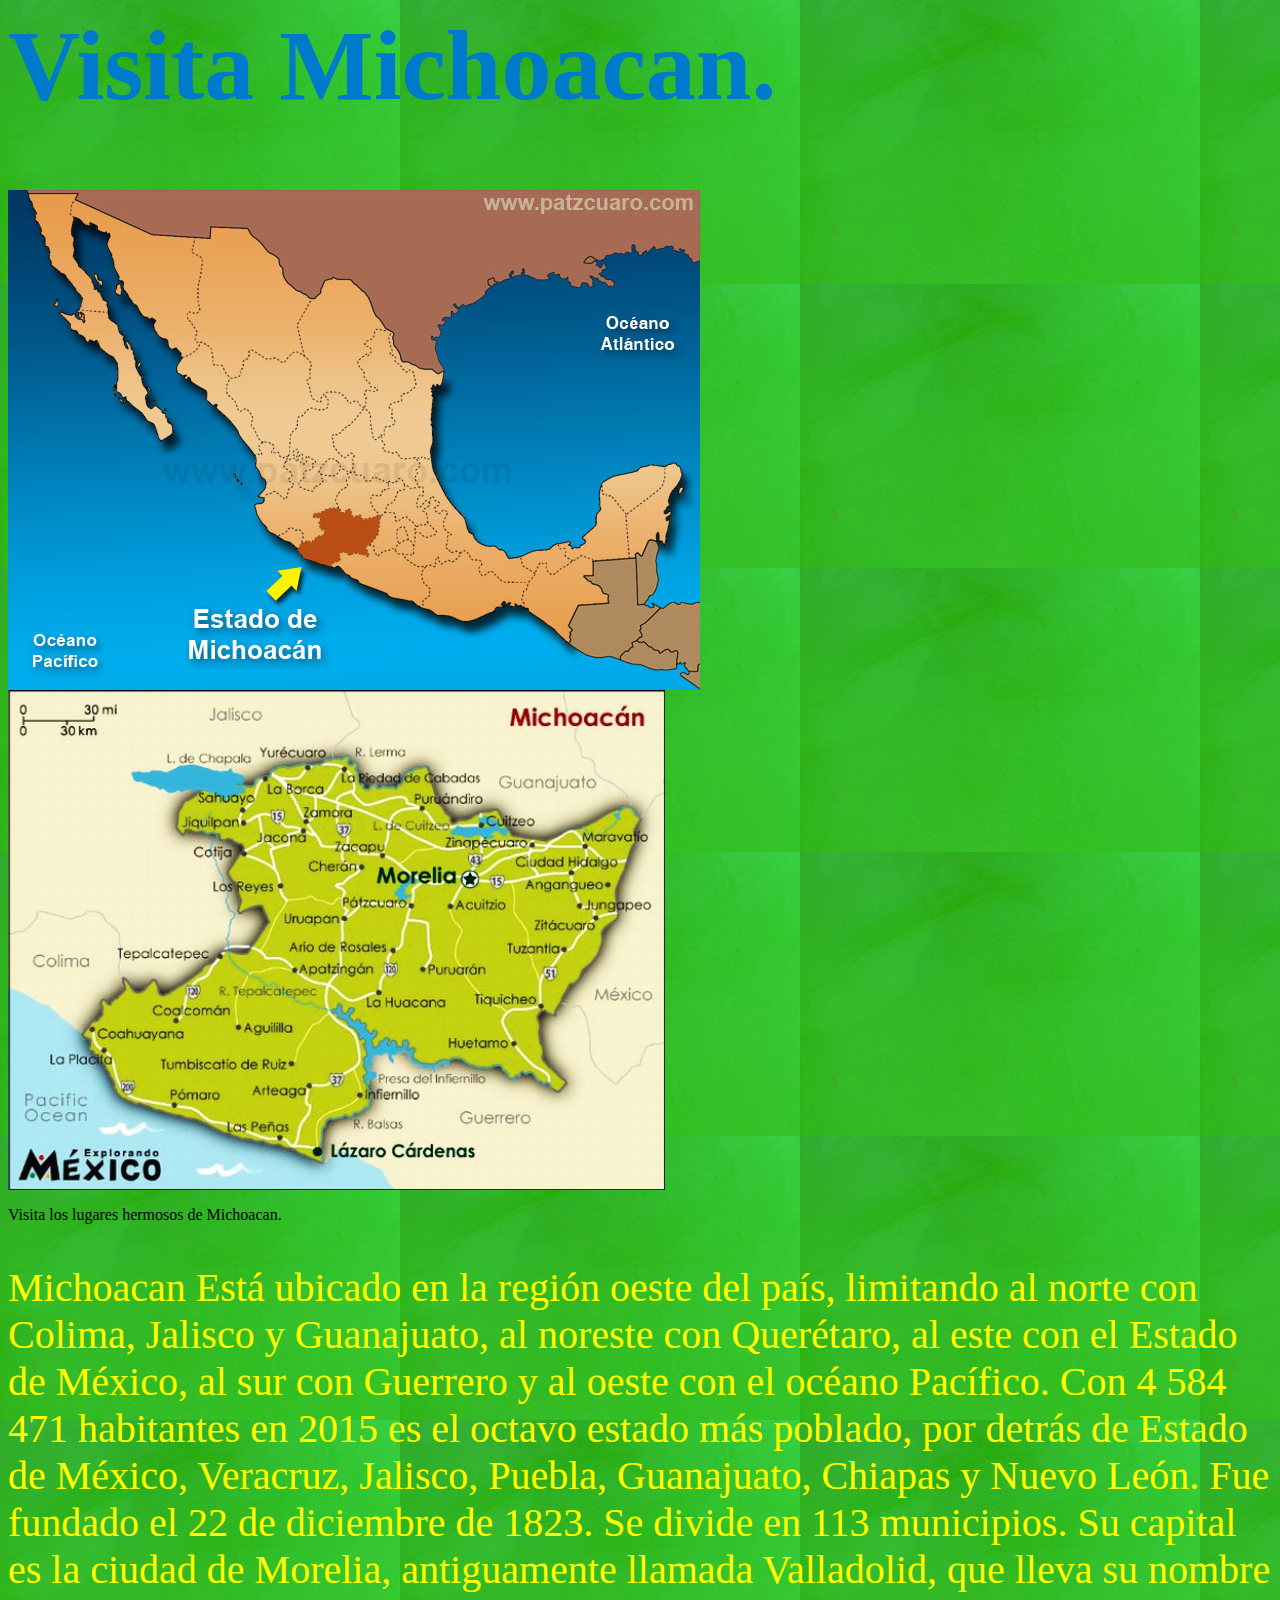
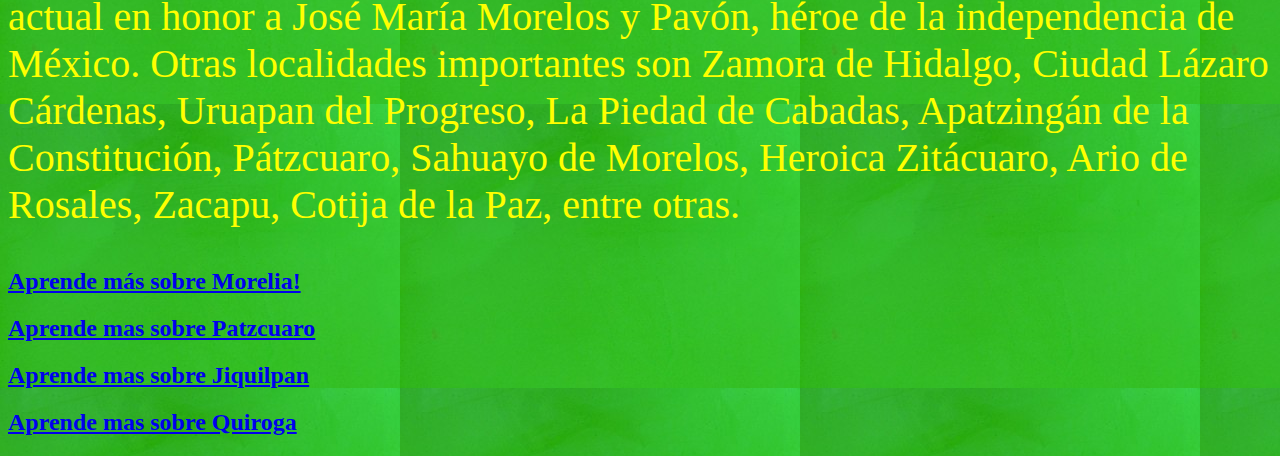
==== index.html @ 3374ae0a "," ====
﻿<html lang="es">
<head>
<link rel="stylesheet"href="style.css">
<title>Vistia Michoacan!</title>
</head>
<body>
<h1>Visita Michoacan.</h1>
<img src="Visita-Michoacan.jpg"><a href="morelia.html"><img src="Michoacan.jpg"></a>
<p>Visita los lugares hermosos de Michoacan.</p>
<p id="special">Michoacan Está ubicado en la región oeste del país, limitando al norte con Colima, Jalisco y Guanajuato, al noreste con Querétaro, al este con el Estado de México, al sur con Guerrero y al oeste con el océano Pacífico. Con 4 584 471 habitantes en 2015 es el octavo estado más poblado, por detrás de Estado de México, Veracruz, Jalisco, Puebla, Guanajuato, Chiapas y Nuevo León.  Fue fundado el 22 de diciembre de 1823.
Se divide en 113 municipios. Su capital es la ciudad de Morelia, antiguamente llamada Valladolid, que lleva su nombre actual en honor a José María Morelos y Pavón, héroe de la independencia de México. Otras localidades importantes son Zamora de Hidalgo, Ciudad Lázaro Cárdenas, Uruapan del Progreso, La Piedad de Cabadas, Apatzingán de la Constitución, Pátzcuaro, Sahuayo de Morelos, Heroica Zitácuaro, Ario de Rosales, Zacapu, Cotija de la Paz, entre otras.</p>
<a href="morelia.html"><h2>Aprende más sobre Morelia!</h2></a>
<a href="patzcuaro.html"><h2>Aprende mas sobre Patzcuaro</h2></a>
<a href="jiquilpan.html"><h2>Aprende mas sobre Jiquilpan</h2></a>
<a href="quiroga.html"><h2>Aprende mas sobre Quiroga</h2></a>
</body>
</html>
---- style.css ----
h1{
      font-size:100px;
      color:#007acc;
}
img{
      height:500px;
      width:auto;
}
#special{
          font-size:40px;
          color:#ffff00;
}
body{
        background-image:url("verde.jpg");
}
#morelia{ font-size:40px;
          color:#8600b3;}
#patzcuaro{ font-size:40px;
            color:#8600b3;}
#jiquilpan{font-size:40px;
            color:#8600b3;}
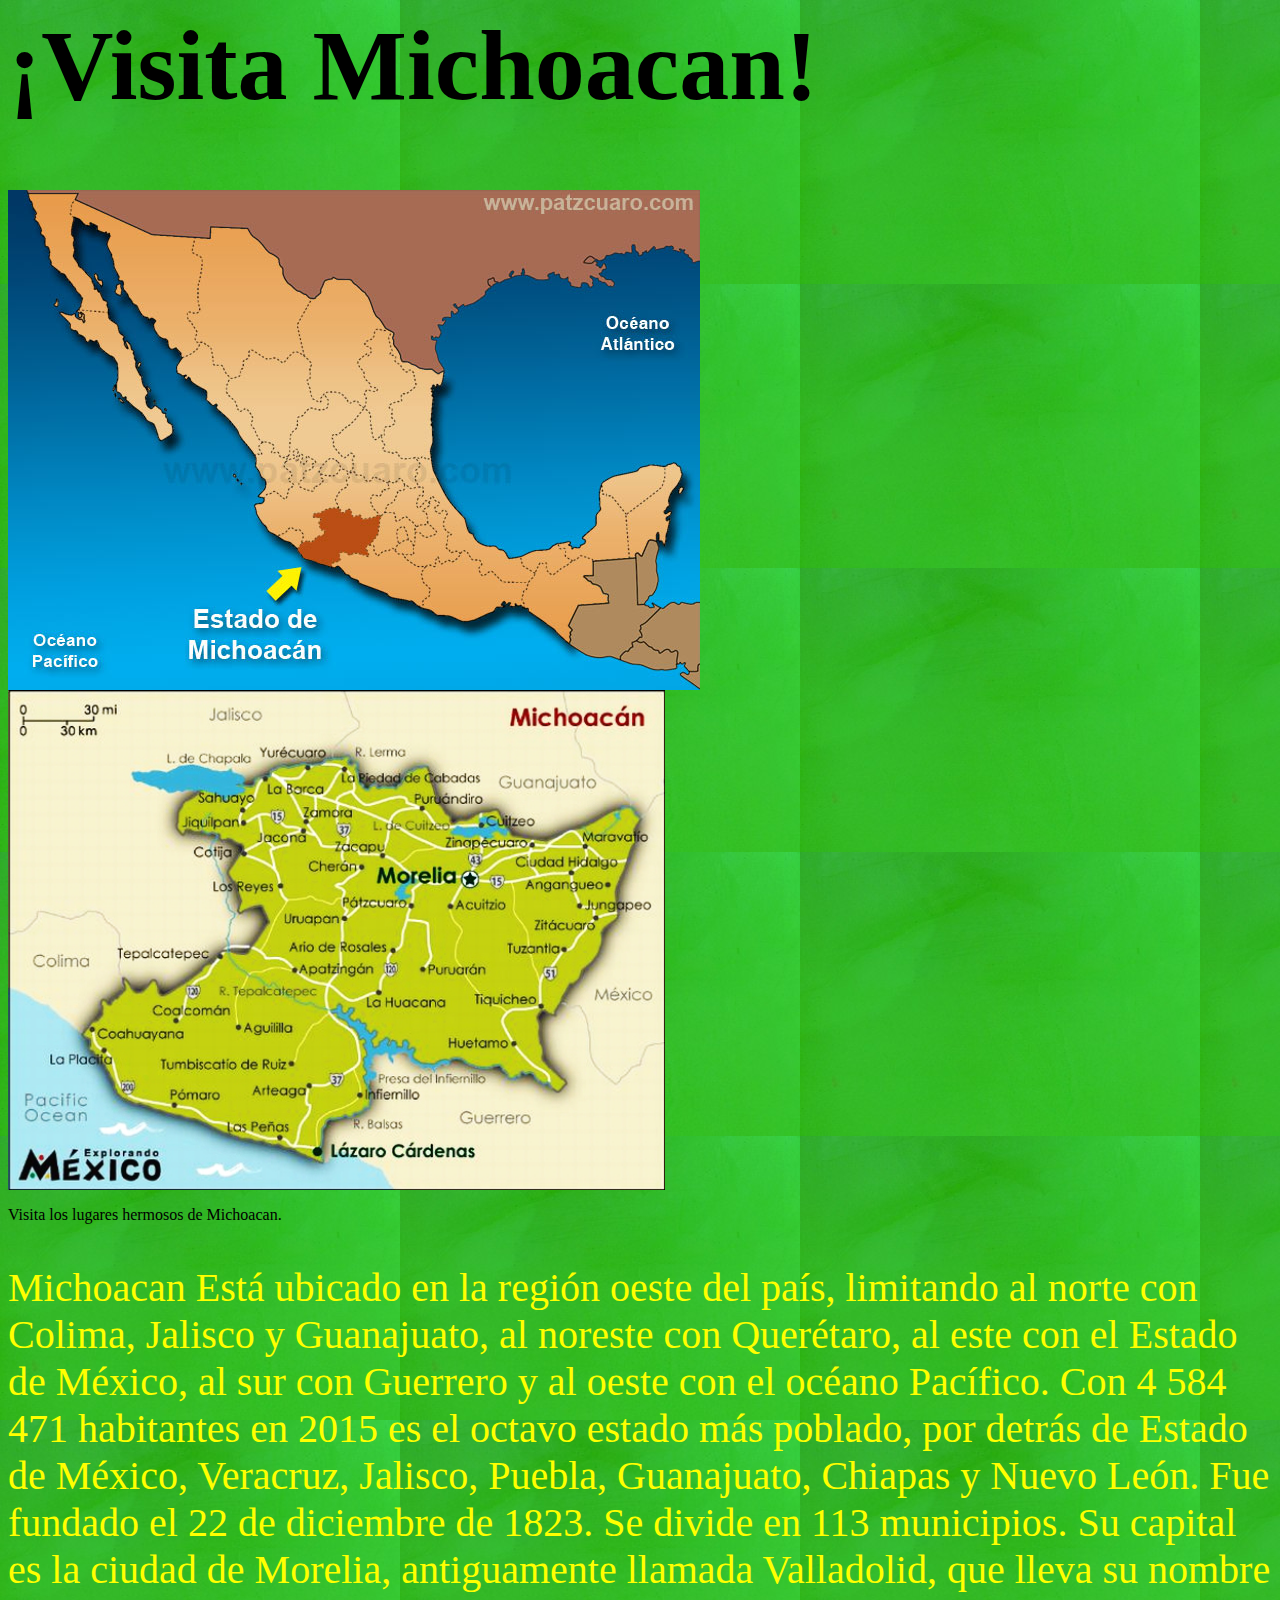
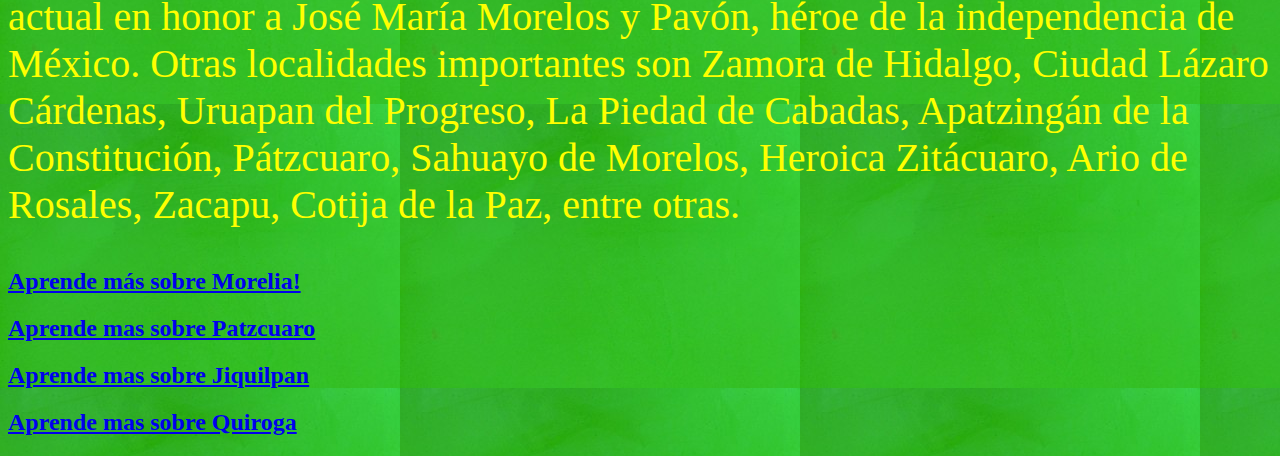
==== commit 5f8d4a1b: "a" ====
--- a/index.html
+++ b/index.html
@@ -1,10 +1,10 @@
 ﻿<html lang="es">
 <head>
 <link rel="stylesheet"href="style.css">
-<title>Vistia Michoacan!</title>
+<title>¡Vistia Michoacan!</title>
 </head>
 <body>
-<h1>Visita Michoacan.</h1>
+<h1>¡Visita Michoacan!</h1>
 <img src="Visita-Michoacan.jpg"><a href="morelia.html"><img src="Michoacan.jpg"></a>
 <p>Visita los lugares hermosos de Michoacan.</p>
 <p id="special">Michoacan Está ubicado en la región oeste del país, limitando al norte con Colima, Jalisco y Guanajuato, al noreste con Querétaro, al este con el Estado de México, al sur con Guerrero y al oeste con el océano Pacífico. Con 4 584 471 habitantes en 2015 es el octavo estado más poblado, por detrás de Estado de México, Veracruz, Jalisco, Puebla, Guanajuato, Chiapas y Nuevo León.  Fue fundado el 22 de diciembre de 1823.
--- a/style.css
+++ b/style.css
@@ -1,6 +1,6 @@
 h1{
       font-size:100px;
-      color:#007acc;
+      color:<div><span style="color:#ff0000;">E</span><span style="color:#ff0700;">n</span><span style="color:#ff0f00;">t</span><span style="color:#ff1600;">e</span><span style="color:#ff1e00;">r</span><span style="color:#ff2500;"> </span><span style="color:#ff2d00;">y</span><span style="color:#ff3400;">o</span><span style="color:#ff3c00;">u</span><span style="color:#ff4300;">r</span><span style="color:#ff4b00;"> </span><span style="color:#ff5200;">m</span><span style="color:#ff5a00;">e</span><span style="color:#ff6100;">s</span><span style="color:#ff6900;">s</span><span style="color:#ff7000;">a</span><span style="color:#ff7800;">g</span><span style="color:#ff7f00;">e</span><span style="color:#ff8600;"> </span><span style="color:#ff8d00;">h</span><span style="color:#ff9400;">e</span><span style="color:#ff9b00;">r</span><span style="color:#ffa300;">e</span><span style="color:#ffaa00;">.</span><span style="color:#ffb100;">.</span><span style="color:#ffb800;">.</span></div><div><span style="color:#ffbf00;">T</span><span style="color:#ffc600;">o</span><span style="color:#ffcd00;"> </span><span style="color:#ffd400;">b</span><span style="color:#ffdb00;">e</span><span style="color:#ffe300;"> </span><span style="color:#ffea00;">o</span><span style="color:#fff100;">r</span><span style="color:#fff800;"> </span><span style="color:#ffff00;">n</span><span style="color:#f0ff00;">o</span><span style="color:#e1ff00;">t</span><span style="color:#d2ff00;"> </span><span style="color:#c3ff00;">t</span><span style="color:#b4ff00;">o</span><span style="color:#a5ff00;"> </span><span style="color:#96ff00;">b</span><span style="color:#87ff00;">e</span><span style="color:#78ff00;">,</span><span style="color:#69ff00;"> </span></div><div><span style="color:#5aff00;">t</span><span style="color:#4bff00;">h</span><span style="color:#3cff00;">a</span><span style="color:#2dff00;">t</span><span style="color:#1eff00;"> </span><span style="color:#0fff00;">i</span><span style="color:#00ff00;">s</span><span style="color:#00ff0f;"> </span><span style="color:#00ff1e;">t</span><span style="color:#00ff2d;">h</span><span style="color:#00ff3c;">e</span><span style="color:#00ff4b;"> </span><span style="color:#00ff5a;">q</span><span style="color:#00ff69;">u</span><span style="color:#00ff78;">e</span><span style="color:#00ff87;">s</span><span style="color:#00ff96;">t</span><span style="color:#00ffa5;">i</span><span style="color:#00ffb4;">o</span><span style="color:#00ffc3;">n</span><span style="color:#00ffd2;">.</span><span style="color:#00ffe1;">.</span><span style="color:#00fff0;">.</span></div><div><span style="color:#00ffff;">m</span><span style="color:#00f1ff;">a</span><span style="color:#00e3ff;">y</span><span style="color:#00d5ff;">b</span><span style="color:#00c6ff;">e</span><span style="color:#00b8ff;">,</span><span style="color:#00aaff;"> </span><span style="color:#009cff;">I</span><span style="color:#008eff;"> </span><span style="color:#0080ff;">t</span><span style="color:#0071ff;">h</span><span style="color:#0063ff;">i</span><span style="color:#0055ff;">n</span><span style="color:#0047ff;">k</span><span style="color:#0039ff;">,</span><span style="color:#002bff;"> </span></div><div><span style="color:#001cff;">I</span><span style="color:#000eff;">'</span><span style="color:#0000ff;">m</span><span style="color:#0800ff;"> </span><span style="color:#1000ff;">n</span><span style="color:#1900ff;">o</span><span style="color:#2100ff;">t</span><span style="color:#2900ff;"> </span><span style="color:#3100ff;">s</span><span style="color:#3900ff;">u</span><span style="color:#4100ff;">r</span><span style="color:#4a00ff;">e</span></div><div><span style="color:#5200ff;">w</span><span style="color:#5a00ff;">a</span><span style="color:#6200ff;">i</span><span style="color:#6a00ff;">t</span><span style="color:#7200ff;">,</span><span style="color:#7b00ff;"> </span><span style="color:#8300ff;">y</span><span style="color:#8b00ff;">o</span><span style="color:#9200f0;">u</span><span style="color:#9900e1;">'</span><span style="color:#9f00d2;">r</span><span style="color:#a600c3;">e</span><span style="color:#ad00b4;"> </span><span style="color:#b400a5;">s</span><span style="color:#bb0096;">t</span><span style="color:#c20087;">i</span><span style="color:#c80078;">l</span><span style="color:#cf0069;">l</span><span style="color:#d6005a;"> </span><span style="color:#dd004b;">r</span><span style="color:#e4003c;">e</span><span style="color:#eb002d;">a</span><span style="color:#f1001e;">d</span><span style="color:#f8000f;">i</span><span style="color:#ff0000;">n</span><span style="color:#ff0700;">g</span><span style="color:#ff0e00;"> </span><span style="color:#ff1500;">t</span><span style="color:#ff1c00;">h</span><span style="color:#ff2300;">i</span><span style="color:#ff2a00;">s</span><span style="color:#ff3100;">?</span></div><div><span style="color:#ff3800;">T</span><span style="color:#ff4000;">y</span><span style="color:#ff4700;">p</span><span style="color:#ff4e00;">e</span><span style="color:#ff5500;"> </span><span style="color:#ff5c00;">a</span><span style="color:#ff6300;"> </span><span style="color:#ff6a00;">g</span><span style="color:#ff7100;">o</span><span style="color:#ff7800;">o</span><span style="color:#ff7f00;">d</span><span style="color:#ff8700;"> </span><span style="color:#ff8e00;">m</span><span style="color:#ff9600;">e</span><span style="color:#ff9d00;">s</span><span style="color:#ffa500;">s</span><span style="color:#ffac00;">a</span><span style="color:#ffb400;">g</span><span style="color:#ffbb00;">e</span><span style="color:#ffc300;"> </span><span style="color:#ffca00;">a</span><span style="color:#ffd200;">l</span><span style="color:#ffd900;">r</span><span style="color:#ffe100;">e</span><span style="color:#ffe800;">a</span><span style="color:#fff000;">d</span><span style="color:#fff700;">y</span><span style="color:#ffff00;">!</span></div>;
 }
 img{
       height:500px;
@@ -19,3 +19,4 @@
             color:#8600b3;}
 #jiquilpan{font-size:40px;
             color:#8600b3;}
+#007acc
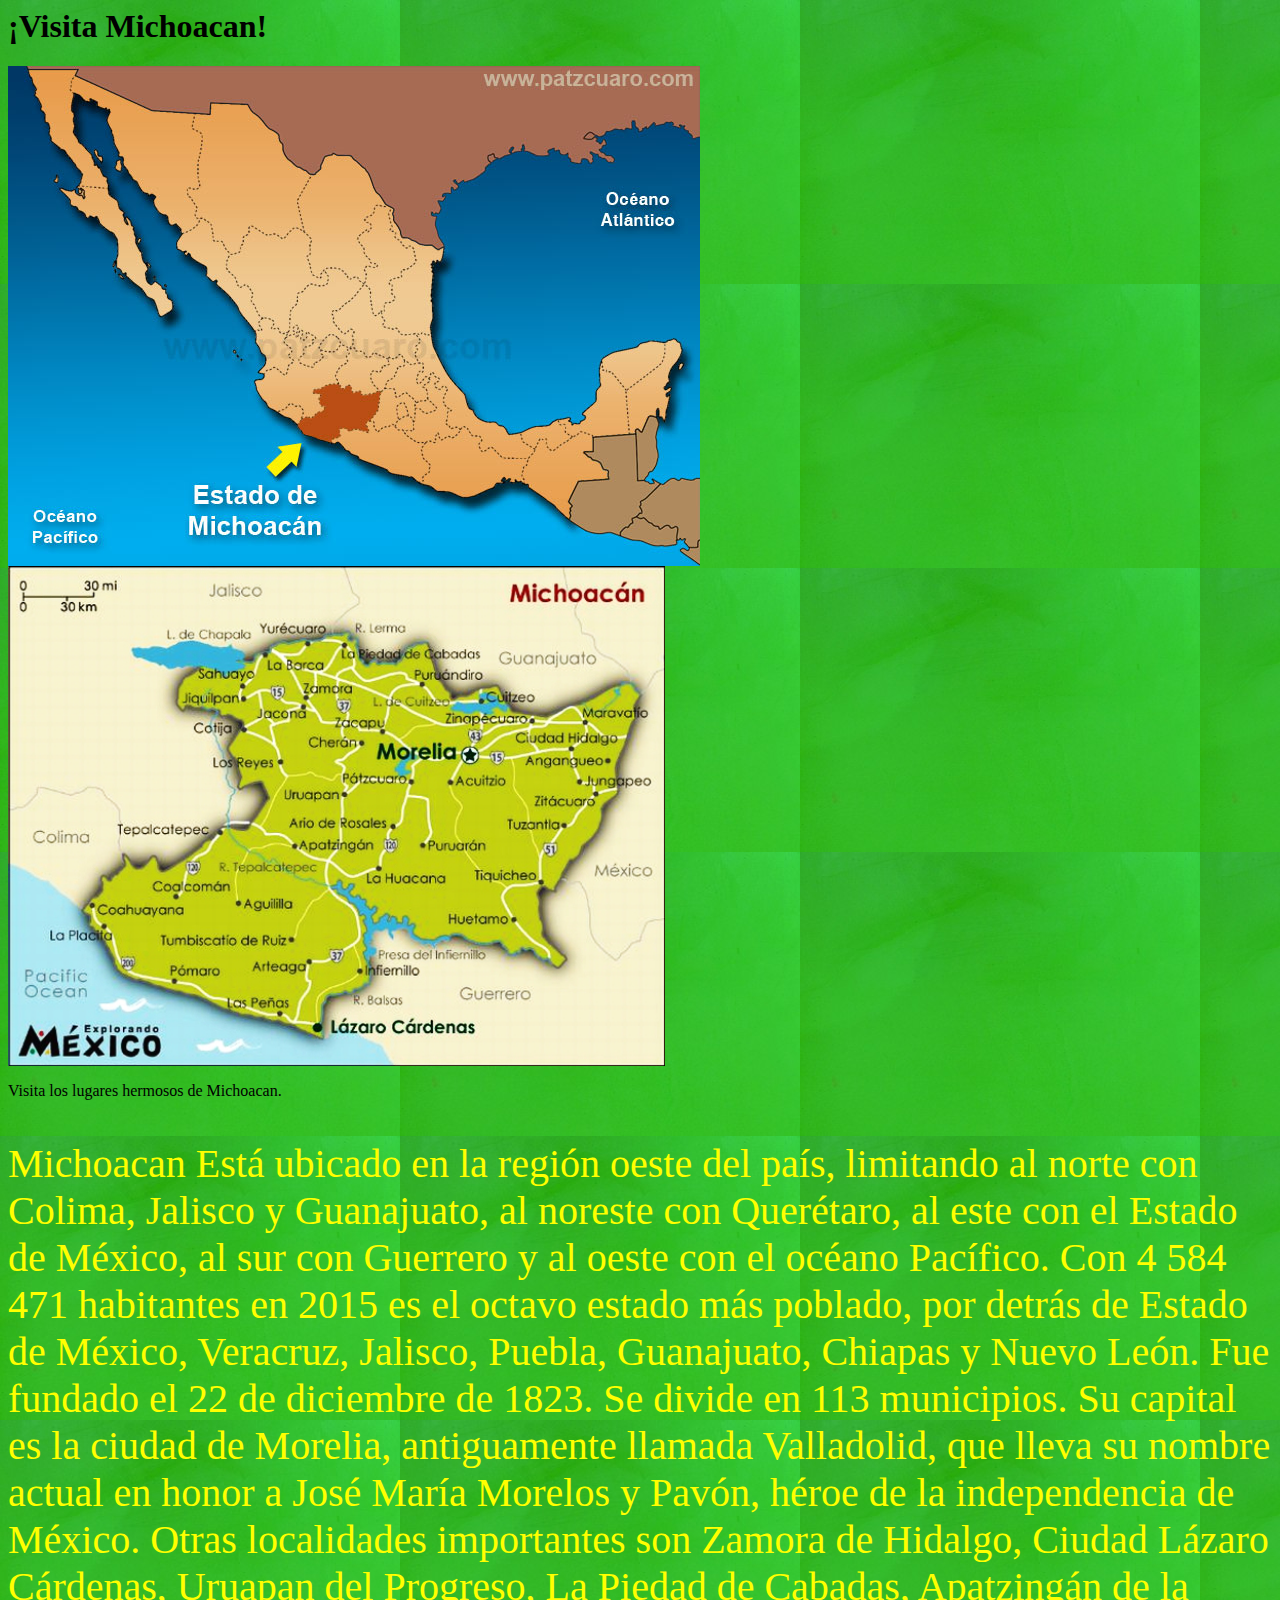
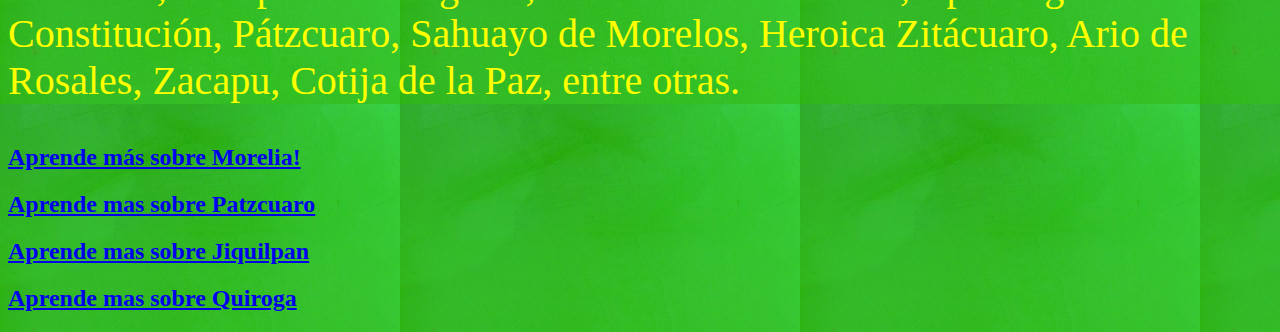
==== commit d3884c6e: "a" ====
--- a/index.html
+++ b/index.html
@@ -4,7 +4,7 @@
 <title>¡Vistia Michoacan!</title>
 </head>
 <body>
-<h1>¡Visita Michoacan!</h1>
+<span class="rainbow"><h1>¡Visita Michoacan!</h1></span>
 <img src="Visita-Michoacan.jpg"><a href="morelia.html"><img src="Michoacan.jpg"></a>
 <p>Visita los lugares hermosos de Michoacan.</p>
 <p id="special">Michoacan Está ubicado en la región oeste del país, limitando al norte con Colima, Jalisco y Guanajuato, al noreste con Querétaro, al este con el Estado de México, al sur con Guerrero y al oeste con el océano Pacífico. Con 4 584 471 habitantes en 2015 es el octavo estado más poblado, por detrás de Estado de México, Veracruz, Jalisco, Puebla, Guanajuato, Chiapas y Nuevo León.  Fue fundado el 22 de diciembre de 1823.
--- a/style.css
+++ b/style.css
@@ -1,6 +1,10 @@
-h1{
+#rainbow{
       font-size:100px;
-      color:<div><span style="color:#ff0000;">E</span><span style="color:#ff0700;">n</span><span style="color:#ff0f00;">t</span><span style="color:#ff1600;">e</span><span style="color:#ff1e00;">r</span><span style="color:#ff2500;"> </span><span style="color:#ff2d00;">y</span><span style="color:#ff3400;">o</span><span style="color:#ff3c00;">u</span><span style="color:#ff4300;">r</span><span style="color:#ff4b00;"> </span><span style="color:#ff5200;">m</span><span style="color:#ff5a00;">e</span><span style="color:#ff6100;">s</span><span style="color:#ff6900;">s</span><span style="color:#ff7000;">a</span><span style="color:#ff7800;">g</span><span style="color:#ff7f00;">e</span><span style="color:#ff8600;"> </span><span style="color:#ff8d00;">h</span><span style="color:#ff9400;">e</span><span style="color:#ff9b00;">r</span><span style="color:#ffa300;">e</span><span style="color:#ffaa00;">.</span><span style="color:#ffb100;">.</span><span style="color:#ffb800;">.</span></div><div><span style="color:#ffbf00;">T</span><span style="color:#ffc600;">o</span><span style="color:#ffcd00;"> </span><span style="color:#ffd400;">b</span><span style="color:#ffdb00;">e</span><span style="color:#ffe300;"> </span><span style="color:#ffea00;">o</span><span style="color:#fff100;">r</span><span style="color:#fff800;"> </span><span style="color:#ffff00;">n</span><span style="color:#f0ff00;">o</span><span style="color:#e1ff00;">t</span><span style="color:#d2ff00;"> </span><span style="color:#c3ff00;">t</span><span style="color:#b4ff00;">o</span><span style="color:#a5ff00;"> </span><span style="color:#96ff00;">b</span><span style="color:#87ff00;">e</span><span style="color:#78ff00;">,</span><span style="color:#69ff00;"> </span></div><div><span style="color:#5aff00;">t</span><span style="color:#4bff00;">h</span><span style="color:#3cff00;">a</span><span style="color:#2dff00;">t</span><span style="color:#1eff00;"> </span><span style="color:#0fff00;">i</span><span style="color:#00ff00;">s</span><span style="color:#00ff0f;"> </span><span style="color:#00ff1e;">t</span><span style="color:#00ff2d;">h</span><span style="color:#00ff3c;">e</span><span style="color:#00ff4b;"> </span><span style="color:#00ff5a;">q</span><span style="color:#00ff69;">u</span><span style="color:#00ff78;">e</span><span style="color:#00ff87;">s</span><span style="color:#00ff96;">t</span><span style="color:#00ffa5;">i</span><span style="color:#00ffb4;">o</span><span style="color:#00ffc3;">n</span><span style="color:#00ffd2;">.</span><span style="color:#00ffe1;">.</span><span style="color:#00fff0;">.</span></div><div><span style="color:#00ffff;">m</span><span style="color:#00f1ff;">a</span><span style="color:#00e3ff;">y</span><span style="color:#00d5ff;">b</span><span style="color:#00c6ff;">e</span><span style="color:#00b8ff;">,</span><span style="color:#00aaff;"> </span><span style="color:#009cff;">I</span><span style="color:#008eff;"> </span><span style="color:#0080ff;">t</span><span style="color:#0071ff;">h</span><span style="color:#0063ff;">i</span><span style="color:#0055ff;">n</span><span style="color:#0047ff;">k</span><span style="color:#0039ff;">,</span><span style="color:#002bff;"> </span></div><div><span style="color:#001cff;">I</span><span style="color:#000eff;">'</span><span style="color:#0000ff;">m</span><span style="color:#0800ff;"> </span><span style="color:#1000ff;">n</span><span style="color:#1900ff;">o</span><span style="color:#2100ff;">t</span><span style="color:#2900ff;"> </span><span style="color:#3100ff;">s</span><span style="color:#3900ff;">u</span><span style="color:#4100ff;">r</span><span style="color:#4a00ff;">e</span></div><div><span style="color:#5200ff;">w</span><span style="color:#5a00ff;">a</span><span style="color:#6200ff;">i</span><span style="color:#6a00ff;">t</span><span style="color:#7200ff;">,</span><span style="color:#7b00ff;"> </span><span style="color:#8300ff;">y</span><span style="color:#8b00ff;">o</span><span style="color:#9200f0;">u</span><span style="color:#9900e1;">'</span><span style="color:#9f00d2;">r</span><span style="color:#a600c3;">e</span><span style="color:#ad00b4;"> </span><span style="color:#b400a5;">s</span><span style="color:#bb0096;">t</span><span style="color:#c20087;">i</span><span style="color:#c80078;">l</span><span style="color:#cf0069;">l</span><span style="color:#d6005a;"> </span><span style="color:#dd004b;">r</span><span style="color:#e4003c;">e</span><span style="color:#eb002d;">a</span><span style="color:#f1001e;">d</span><span style="color:#f8000f;">i</span><span style="color:#ff0000;">n</span><span style="color:#ff0700;">g</span><span style="color:#ff0e00;"> </span><span style="color:#ff1500;">t</span><span style="color:#ff1c00;">h</span><span style="color:#ff2300;">i</span><span style="color:#ff2a00;">s</span><span style="color:#ff3100;">?</span></div><div><span style="color:#ff3800;">T</span><span style="color:#ff4000;">y</span><span style="color:#ff4700;">p</span><span style="color:#ff4e00;">e</span><span style="color:#ff5500;"> </span><span style="color:#ff5c00;">a</span><span style="color:#ff6300;"> </span><span style="color:#ff6a00;">g</span><span style="color:#ff7100;">o</span><span style="color:#ff7800;">o</span><span style="color:#ff7f00;">d</span><span style="color:#ff8700;"> </span><span style="color:#ff8e00;">m</span><span style="color:#ff9600;">e</span><span style="color:#ff9d00;">s</span><span style="color:#ffa500;">s</span><span style="color:#ffac00;">a</span><span style="color:#ffb400;">g</span><span style="color:#ffbb00;">e</span><span style="color:#ffc300;"> </span><span style="color:#ffca00;">a</span><span style="color:#ffd200;">l</span><span style="color:#ffd900;">r</span><span style="color:#ffe100;">e</span><span style="color:#ffe800;">a</span><span style="color:#fff000;">d</span><span style="color:#fff700;">y</span><span style="color:#ffff00;">!</span></div>;
+      background-image: -webkit-gradient( linear, left top, right top, color-stop(0, #f22), color-stop(0.15, #f2f), color-stop(0.3, #22f), color-stop(0.45, #2ff), color-stop(0.6, #2f2),color-stop(0.75, #2f2), color-stop(0.9, #ff2), color-stop(1, #f22) );
+  background-image: gradient( linear, left top, right top, color-stop(0, #f22), color-stop(0.15, #f2f), color-stop(0.3, #22f), color-stop(0.45, #2ff), color-stop(0.6, #2f2),color-stop(0.75, #2f2), color-stop(0.9, #ff2), color-stop(1, #f22) );
+  color:transparent;
+  -webkit-background-clip: text;
+  background-clip: text
 }
 img{
       height:500px;
@@ -19,4 +23,3 @@
             color:#8600b3;}
 #jiquilpan{font-size:40px;
             color:#8600b3;}
-#007acc
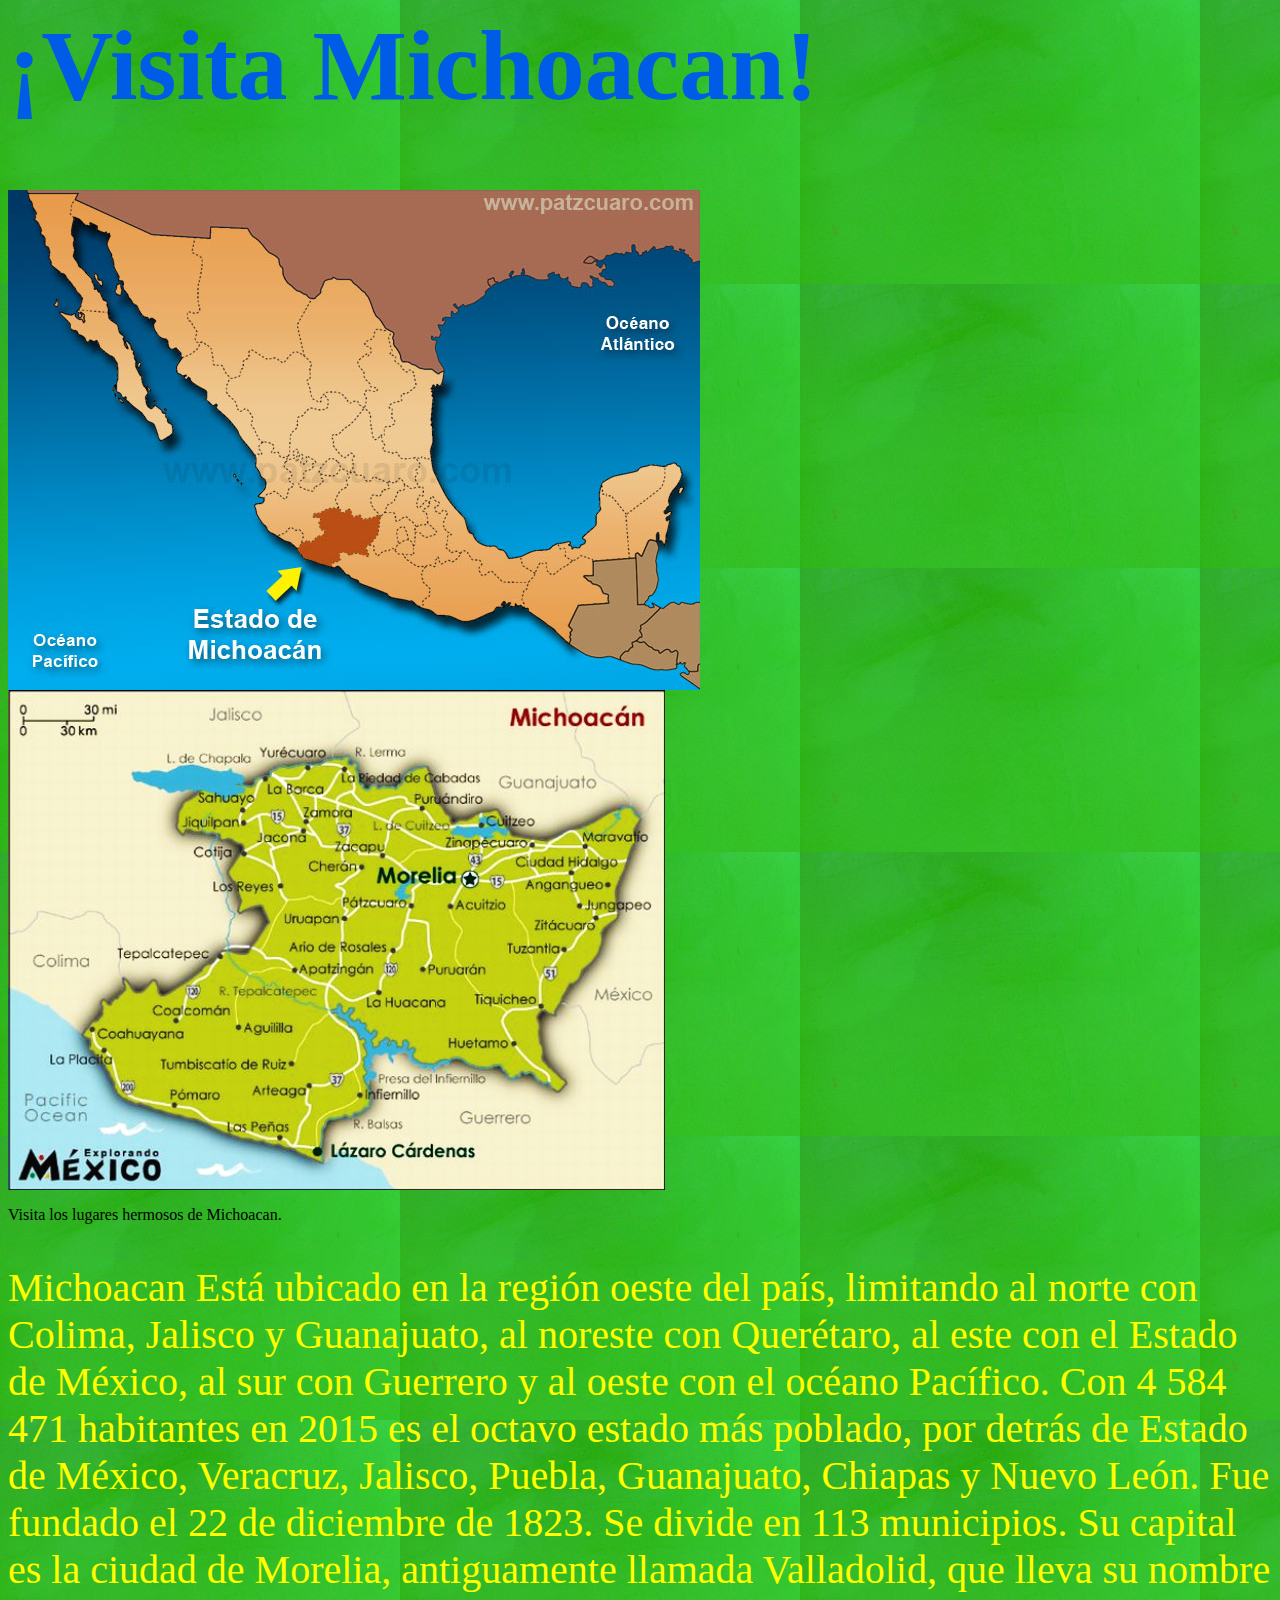
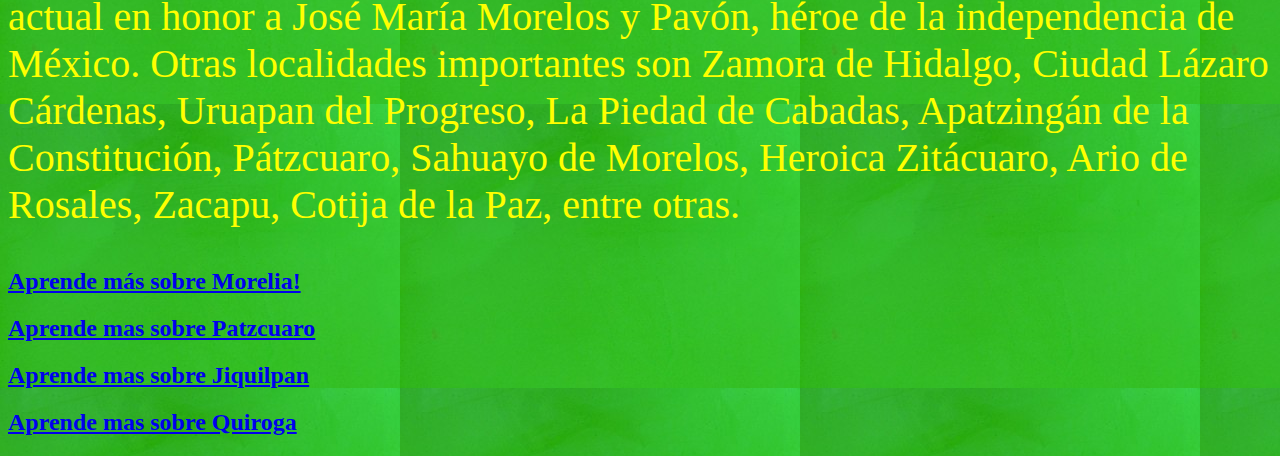
==== commit 0ab3b8dc: "color" ====
--- a/index.html
+++ b/index.html
@@ -4,7 +4,7 @@
 <title>¡Vistia Michoacan!</title>
 </head>
 <body>
-<span class="rainbow"><h1>¡Visita Michoacan!</h1></span>
+<h1>¡Visita Michoacan!</h1>
 <img src="Visita-Michoacan.jpg"><a href="morelia.html"><img src="Michoacan.jpg"></a>
 <p>Visita los lugares hermosos de Michoacan.</p>
 <p id="special">Michoacan Está ubicado en la región oeste del país, limitando al norte con Colima, Jalisco y Guanajuato, al noreste con Querétaro, al este con el Estado de México, al sur con Guerrero y al oeste con el océano Pacífico. Con 4 584 471 habitantes en 2015 es el octavo estado más poblado, por detrás de Estado de México, Veracruz, Jalisco, Puebla, Guanajuato, Chiapas y Nuevo León.  Fue fundado el 22 de diciembre de 1823.
--- a/style.css
+++ b/style.css
@@ -1,10 +1,6 @@
-#rainbow{
+h1{
       font-size:100px;
-      background-image: -webkit-gradient( linear, left top, right top, color-stop(0, #f22), color-stop(0.15, #f2f), color-stop(0.3, #22f), color-stop(0.45, #2ff), color-stop(0.6, #2f2),color-stop(0.75, #2f2), color-stop(0.9, #ff2), color-stop(1, #f22) );
-  background-image: gradient( linear, left top, right top, color-stop(0, #f22), color-stop(0.15, #f2f), color-stop(0.3, #22f), color-stop(0.45, #2ff), color-stop(0.6, #2f2),color-stop(0.75, #2f2), color-stop(0.9, #ff2), color-stop(1, #f22) );
-  color:transparent;
-  -webkit-background-clip: text;
-  background-clip: text
+      color:#005ce6;
 }
 img{
       height:500px;
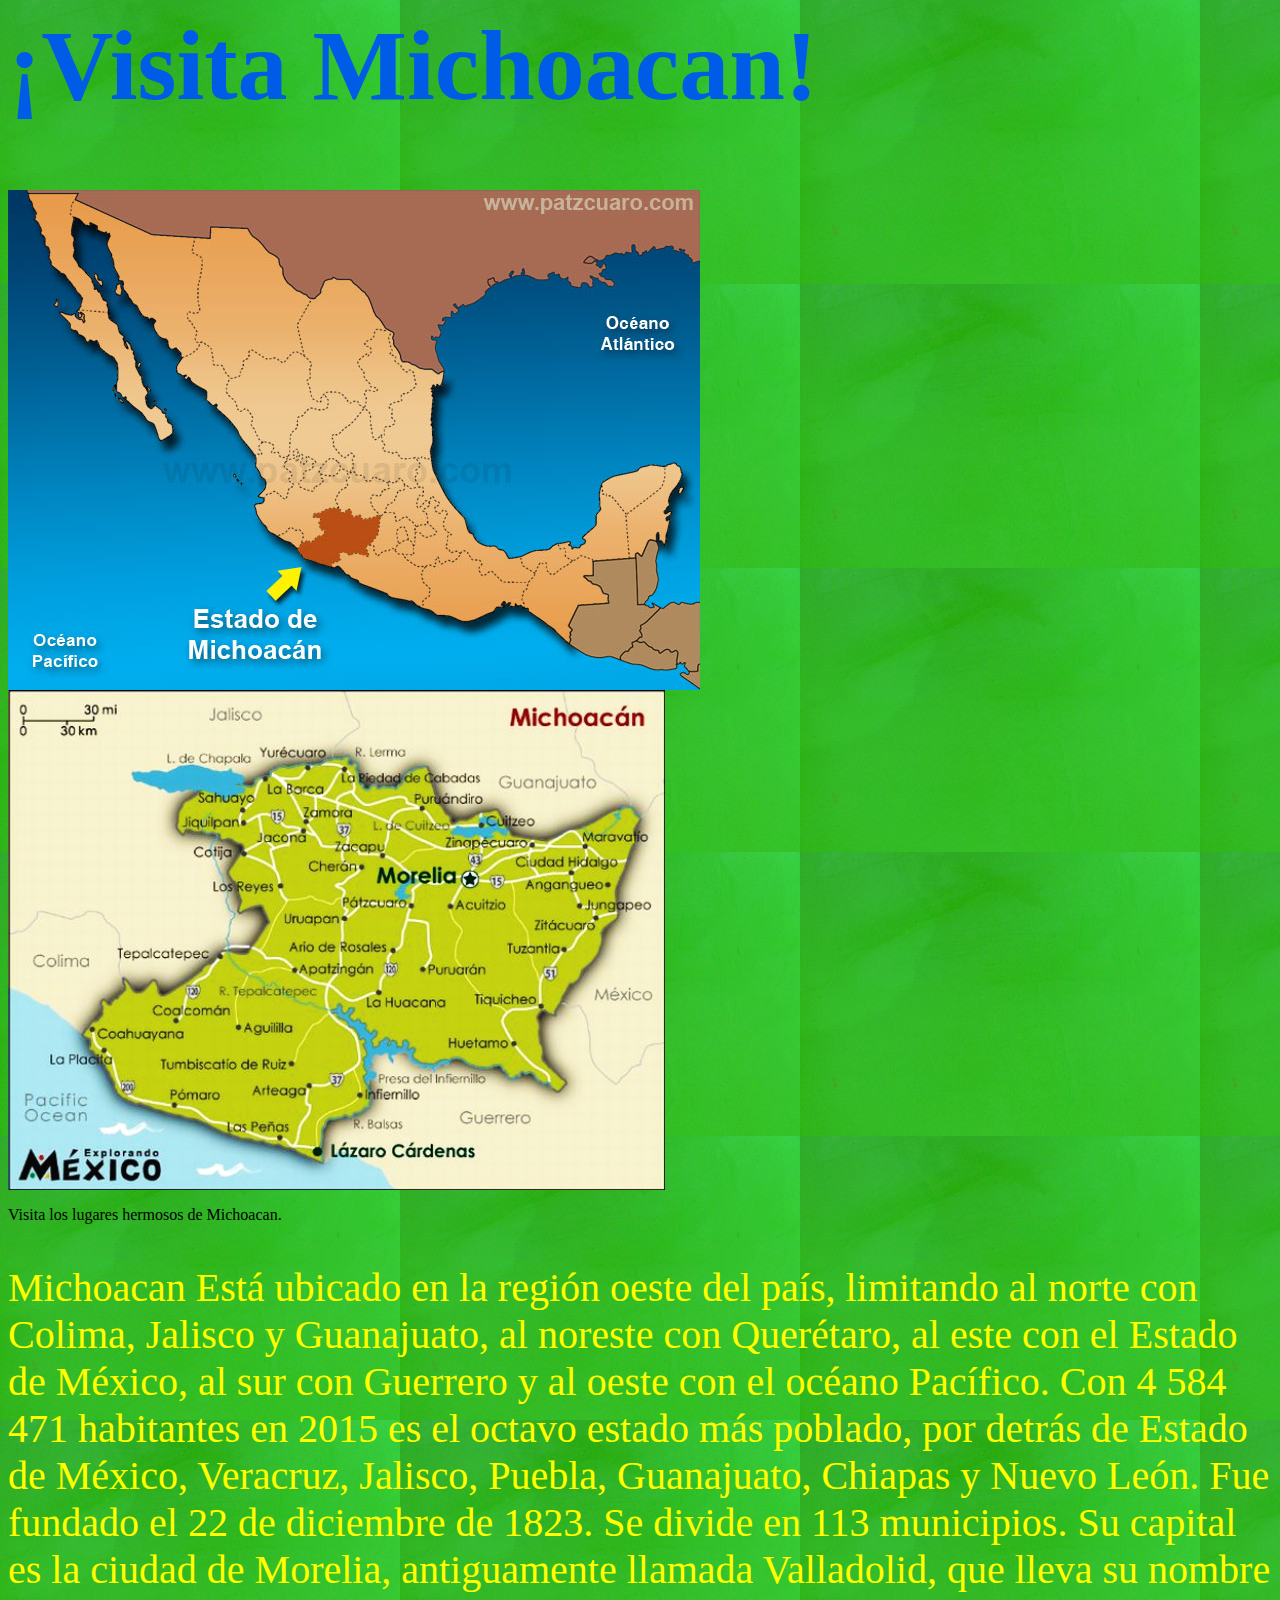
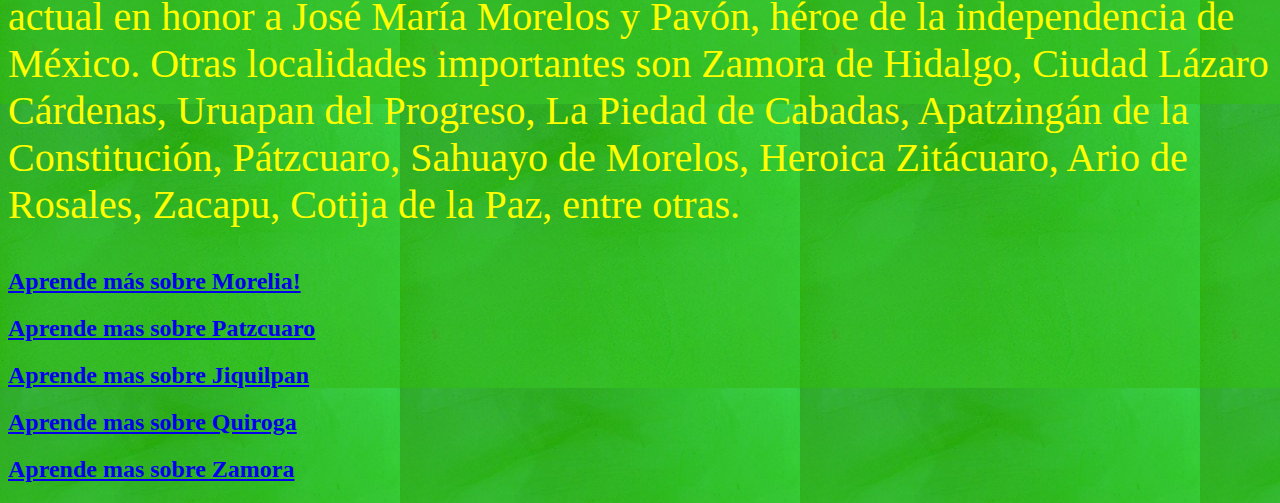
==== commit 61d12db1: "m" ====
--- a/index.html
+++ b/index.html
@@ -13,5 +13,6 @@
 <a href="patzcuaro.html"><h2>Aprende mas sobre Patzcuaro</h2></a>
 <a href="jiquilpan.html"><h2>Aprende mas sobre Jiquilpan</h2></a>
 <a href="quiroga.html"><h2>Aprende mas sobre Quiroga</h2></a>
+<a href="zanora.html"><h2>Aprende mas sobre Zamora</h2></a>
 </body>
 </html>
--- a/style.css
+++ b/style.css
@@ -19,3 +19,5 @@
             color:#8600b3;}
 #jiquilpan{font-size:40px;
             color:#8600b3;}
+#quiroga{font-size:40px;
+          color:#8600b3;}
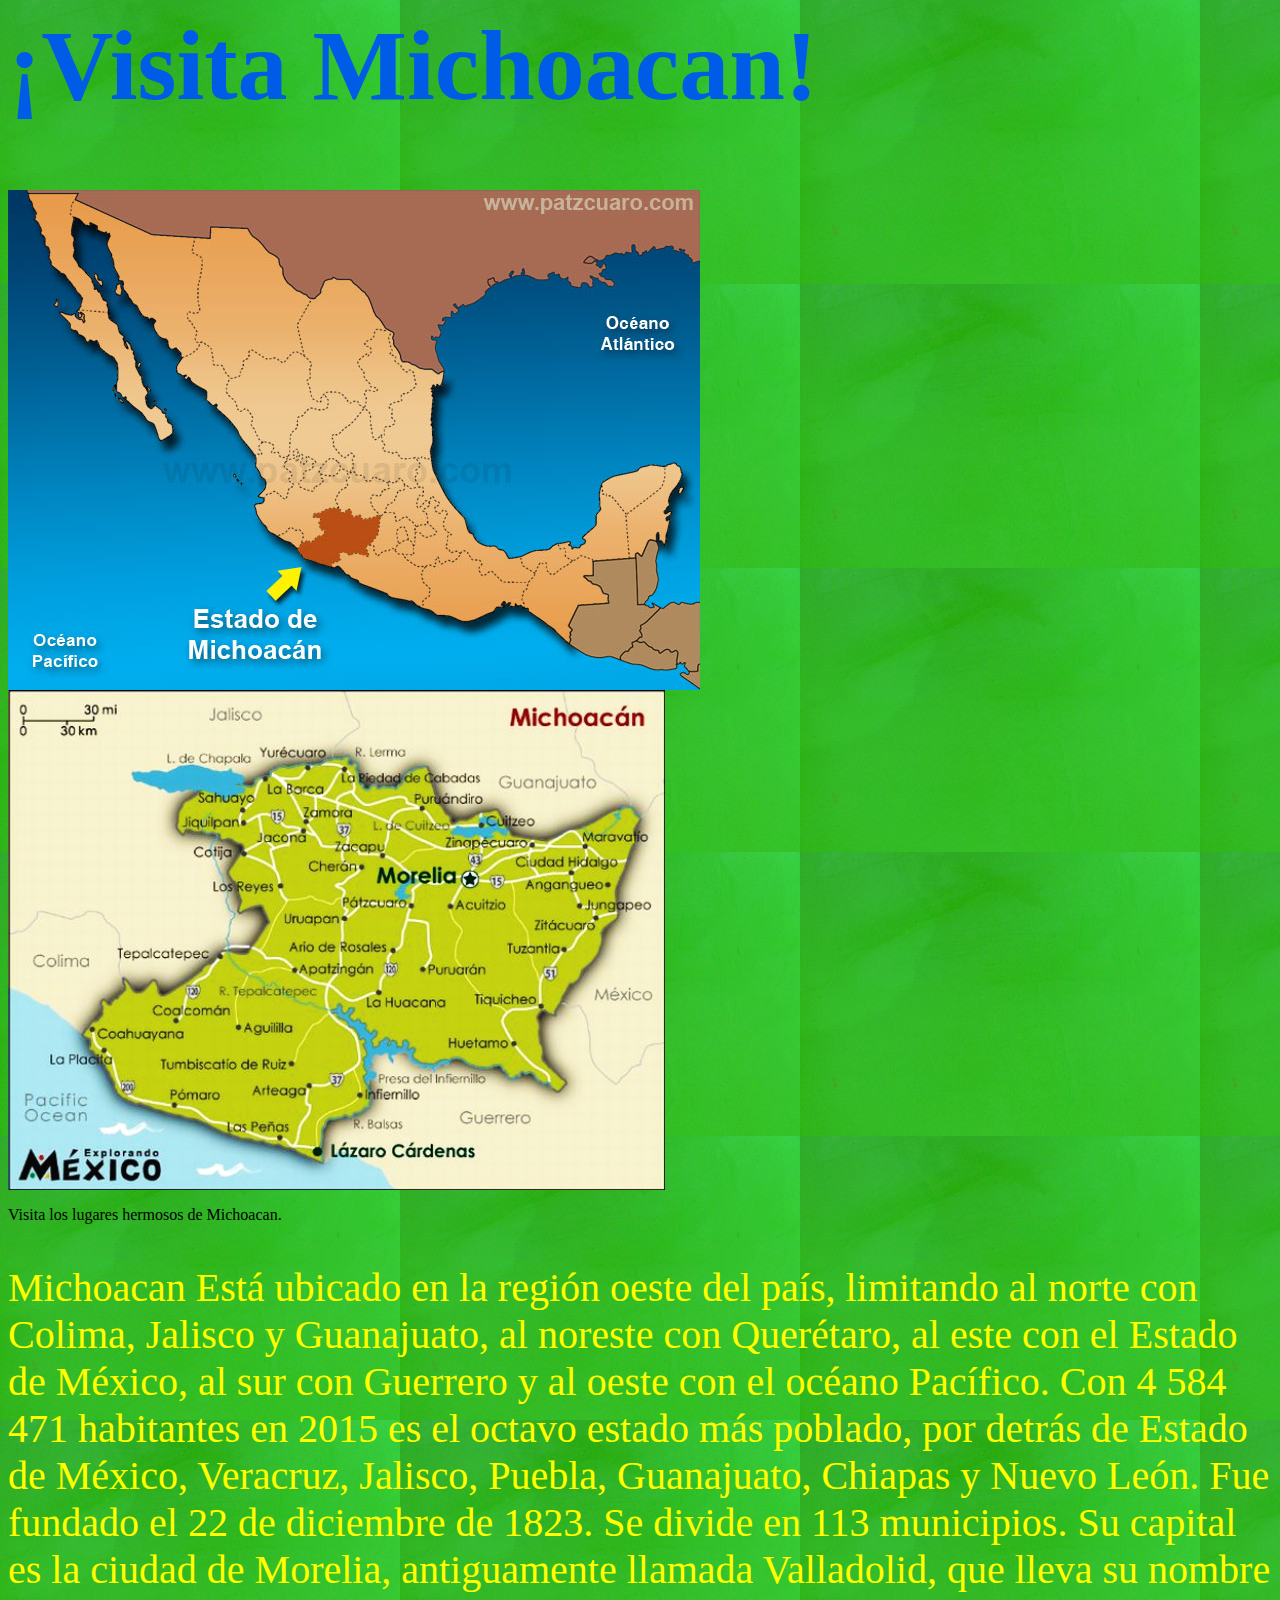
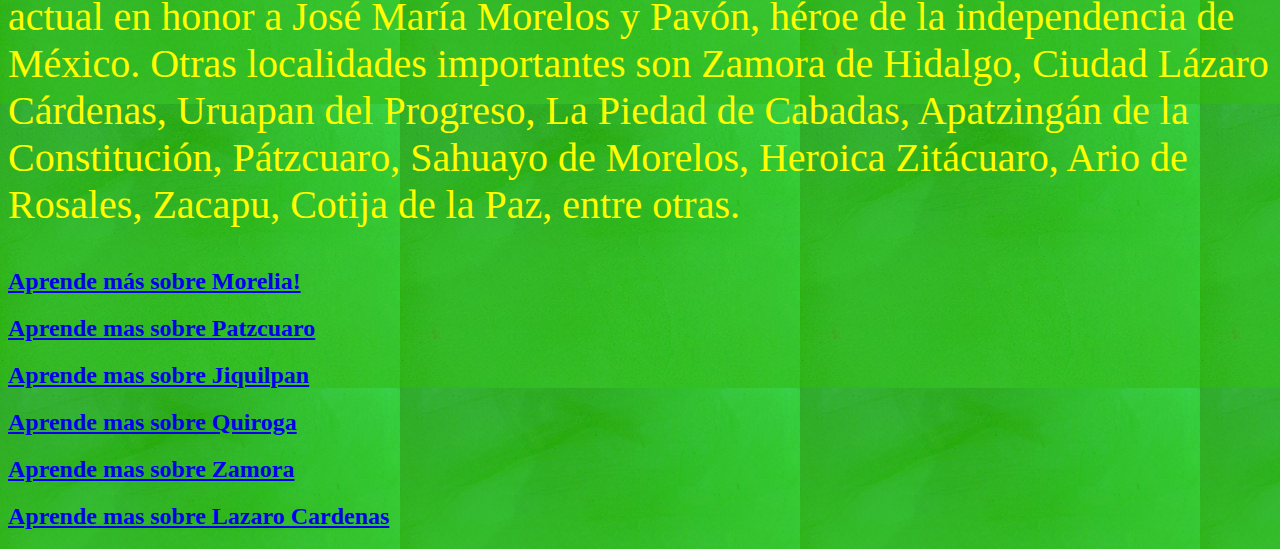
==== commit 94c08794: "m" ====
--- a/index.html
+++ b/index.html
@@ -13,6 +13,7 @@
 <a href="patzcuaro.html"><h2>Aprende mas sobre Patzcuaro</h2></a>
 <a href="jiquilpan.html"><h2>Aprende mas sobre Jiquilpan</h2></a>
 <a href="quiroga.html"><h2>Aprende mas sobre Quiroga</h2></a>
-<a href="zanora.html"><h2>Aprende mas sobre Zamora</h2></a>
+<a href="zamora.html"><h2>Aprende mas sobre Zamora</h2></a>
+<a href="lazarocardenas.html"><h2>Aprende mas sobre Lazaro Cardenas</h2></a>
 </body>
 </html>
--- a/style.css
+++ b/style.css
@@ -21,3 +21,5 @@
             color:#8600b3;}
 #quiroga{font-size:40px;
           color:#8600b3;}
+#zamora{font-size:40px;
+        color:#8600b3;}
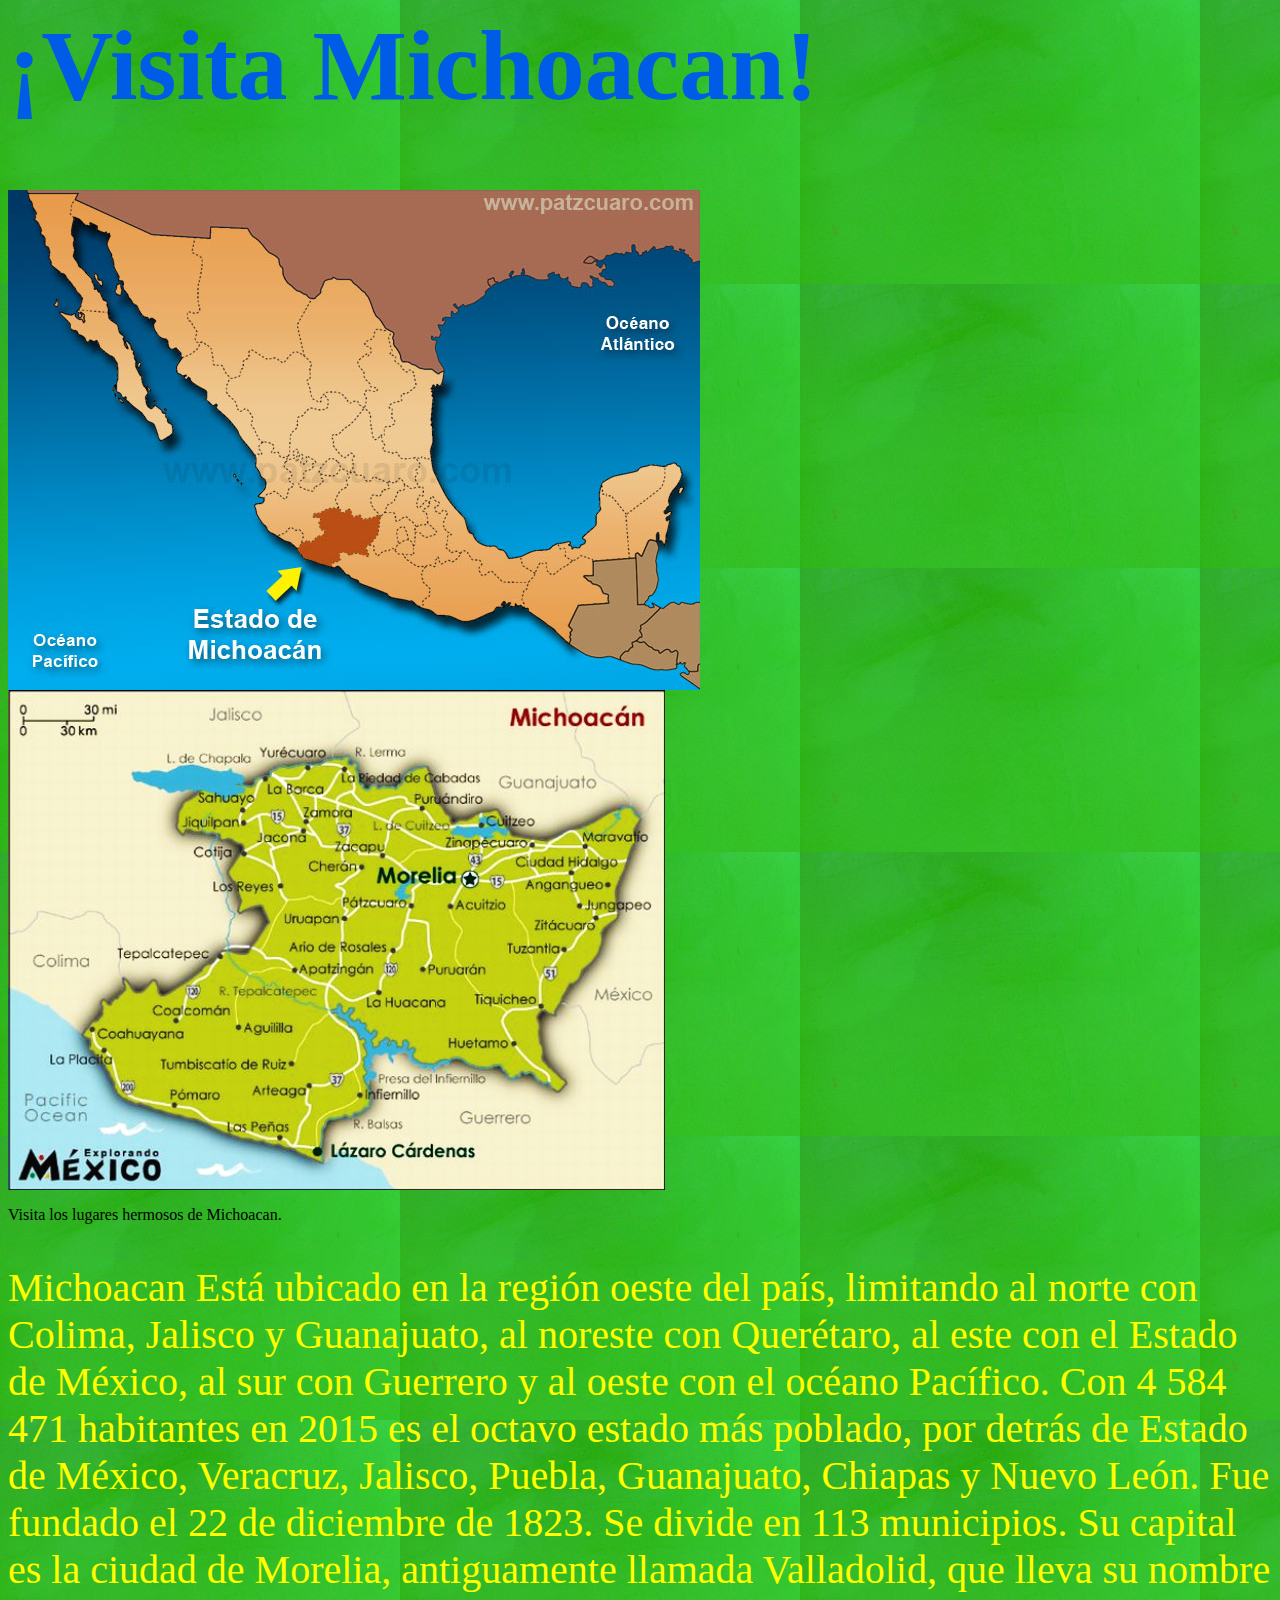
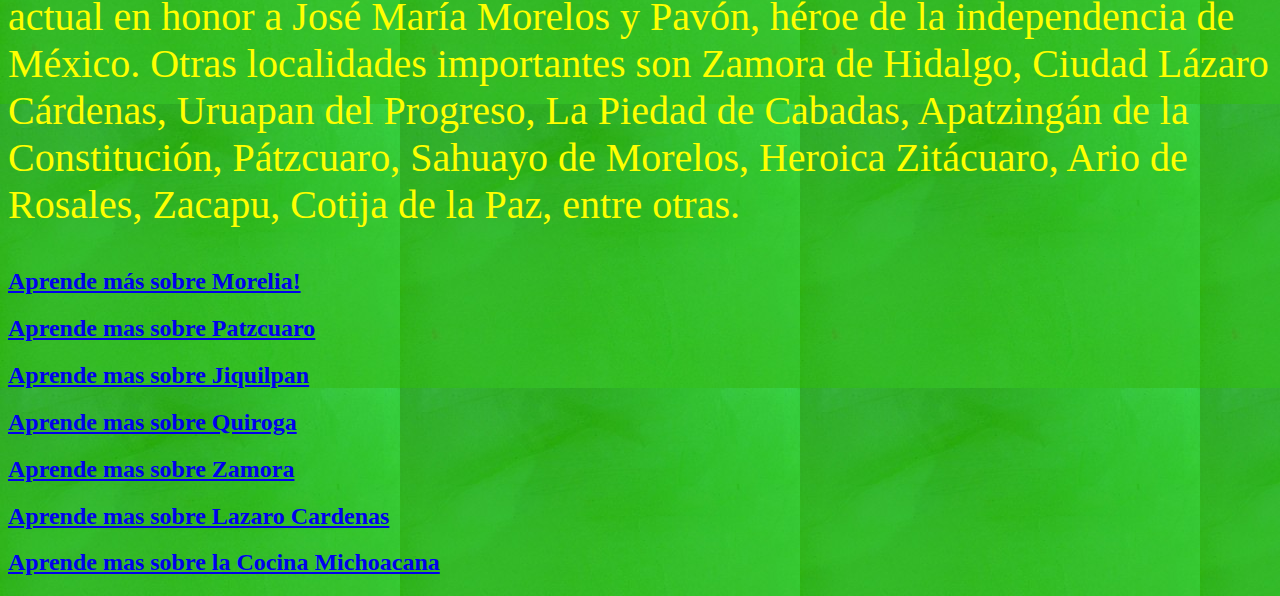
==== commit 3e4c65b4: "m" ====
--- a/index.html
+++ b/index.html
@@ -15,5 +15,6 @@
 <a href="quiroga.html"><h2>Aprende mas sobre Quiroga</h2></a>
 <a href="zamora.html"><h2>Aprende mas sobre Zamora</h2></a>
 <a href="lazarocardenas.html"><h2>Aprende mas sobre Lazaro Cardenas</h2></a>
+<a href="comidamichoacana.html"><h2>Aprende mas sobre la Cocina Michoacana</h2></a>
 </body>
 </html>
--- a/style.css
+++ b/style.css
@@ -23,3 +23,5 @@
           color:#8600b3;}
 #zamora{font-size:40px;
         color:#8600b3;}
+#lazaro{font-size:40px;
+         color:#8600b3;}
